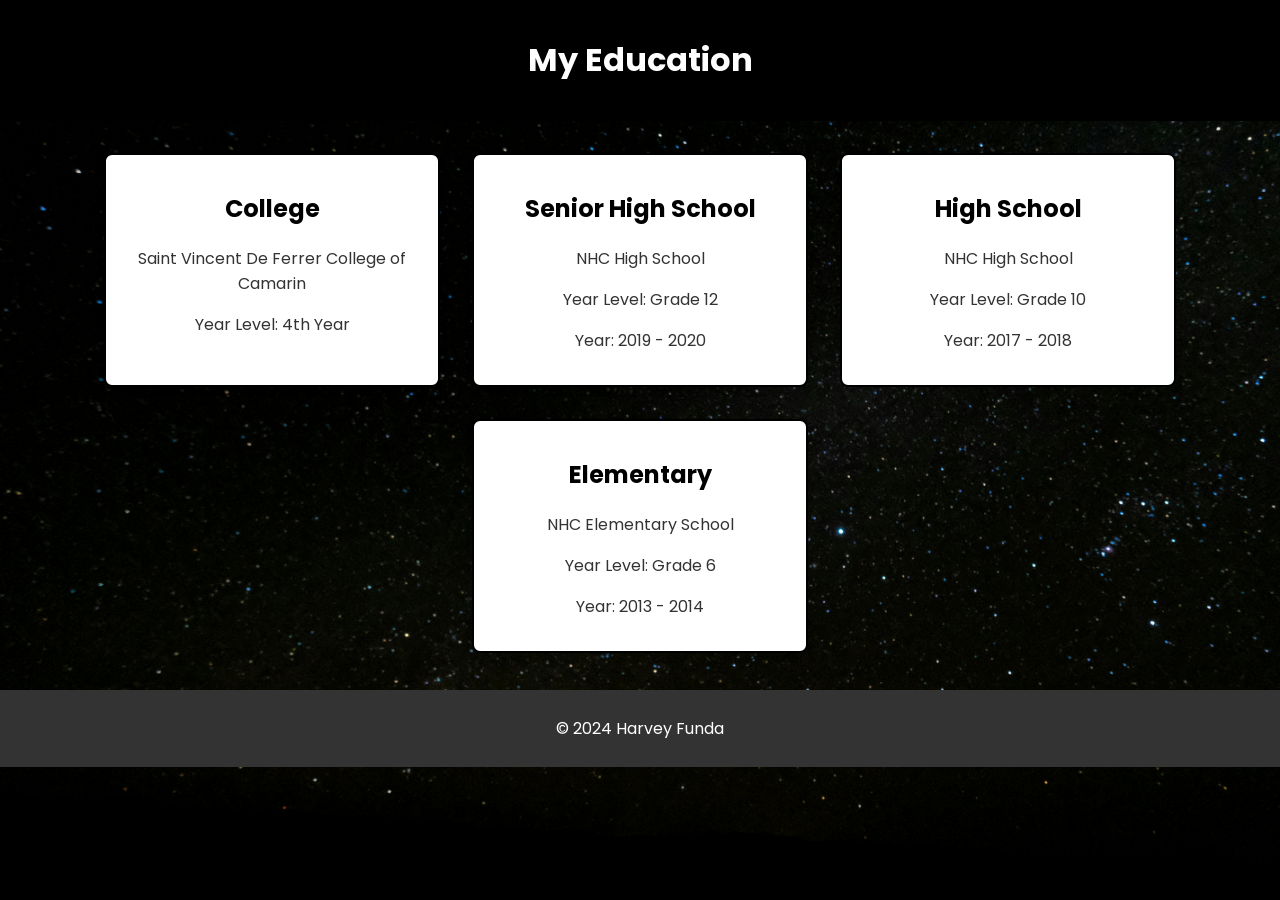
==== Education.html @ fb618db3 "first commit" ====
<!DOCTYPE html>
<html lang="en">
<head>
  <meta charset="UTF-8">
  <meta name="viewport" content="width=device-width, initial-scale=1.0">
  <title>Education Website</title>
  <style>
     @import url('https://fonts.googleapis.com/css2?family=Poppins:wght@300;400;500;600;700;800;900&display=swap');
    body {
      font-family: 'Poppins', sans-serif;
      margin: 0;
      padding: 0;
      background-image: url('starrey.jpg');
      background-size: cover;
      background-repeat: no-repeat;
      background-attachment: fixed;
      color: #333;
    }

    header {
      background-color: black;
      color: white;
      padding: 15px;
      text-align: center;
    }

    main {
      padding: 2rem;
      display: flex;
      flex-wrap: wrap;
      justify-content: center;
      gap: 2rem;
    }

    .container {
      background-color: white;
      border: 2px solid black;
      border-radius: 8px;
      box-shadow: 0 4px 6px rgba(0, 0, 0, 0.1);
      padding: 1rem;
      width: 300px;
      text-align: center;
    }

    .container h2 {
      color: black;
    }

    footer {
      background-color: #333;
      color: white;
      text-align: center;
      padding: 10px;
      margin-top: 5px;
    }
  </style>
</head>
<body>
  <header>
    <h1>My Education</h1>
  </header>
  <main>
    <div class="container">
      <h2>College</h2>
      <p>Saint Vincent De Ferrer College of Camarin</p>
      <p>Year Level: 4th Year</p>

    </div>
    <div class="container">
      <h2>Senior High School</h2>
      <p>NHC High School</p>
      <p>Year Level: Grade 12</p>
      <p>Year: 2019 - 2020</p>
    </div>
    <div class="container">
      <h2>High School</h2>
      <p>NHC High School</p>
      <p>Year Level: Grade 10</p>
      <p>Year: 2017 - 2018</p>
    </div>
    <div class="container">
      <h2>Elementary</h2>
      <p>NHC Elementary School</p>
      <p>Year Level: Grade 6</p>
      <p>Year: 2013 - 2014</p>
    </div>
  </main>
  <footer>
    <p>&copy; 2024 Harvey Funda</p>
  </footer>
</body>
</html>
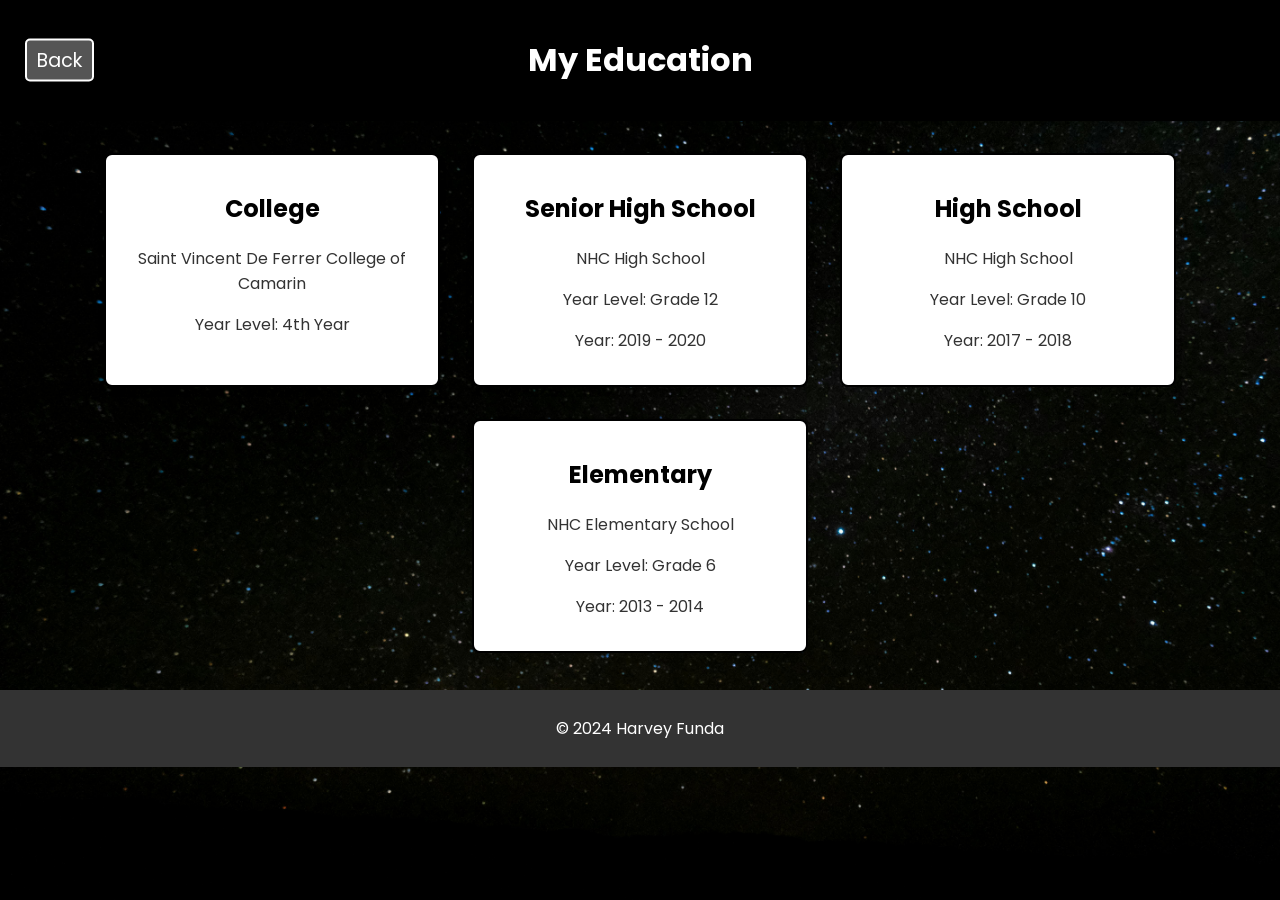
==== commit a1d9bb76: "Harvey's Portfolio" ====
--- a/Education.html
+++ b/Education.html
@@ -5,7 +5,7 @@
   <meta name="viewport" content="width=device-width, initial-scale=1.0">
   <title>Education Website</title>
   <style>
-     @import url('https://fonts.googleapis.com/css2?family=Poppins:wght@300;400;500;600;700;800;900&display=swap');
+    @import url('https://fonts.googleapis.com/css2?family=Poppins:wght@300;400;500;600;700;800;900&display=swap');
     body {
       font-family: 'Poppins', sans-serif;
       margin: 0;
@@ -22,6 +22,28 @@
       color: white;
       padding: 15px;
       text-align: center;
+      position: relative;
+    }
+
+    header a {
+      position: absolute;
+      top: 50%;
+      left: 10px;
+      margin-left: 15px;
+      transform: translateY(-50%);
+      text-decoration: none;
+      color: white;
+      font-size: 1.2em;
+      border: 2px solid white;
+      padding: 5px 10px;
+      border-radius: 5px;
+      background-color: #555;
+      transition: background-color 0.3s ease, transform 0.3s ease;
+    }
+
+    header a:hover {
+      background-color: #777;
+      transform: translateY(-50%) scale(1.05);
     }
 
     main {
@@ -57,6 +79,7 @@
 </head>
 <body>
   <header>
+    <a href="PortfolioMenu.html">Back</a>
     <h1>My Education</h1>
   </header>
   <main>
@@ -64,7 +87,6 @@
       <h2>College</h2>
       <p>Saint Vincent De Ferrer College of Camarin</p>
       <p>Year Level: 4th Year</p>
-
     </div>
     <div class="container">
       <h2>Senior High School</h2>
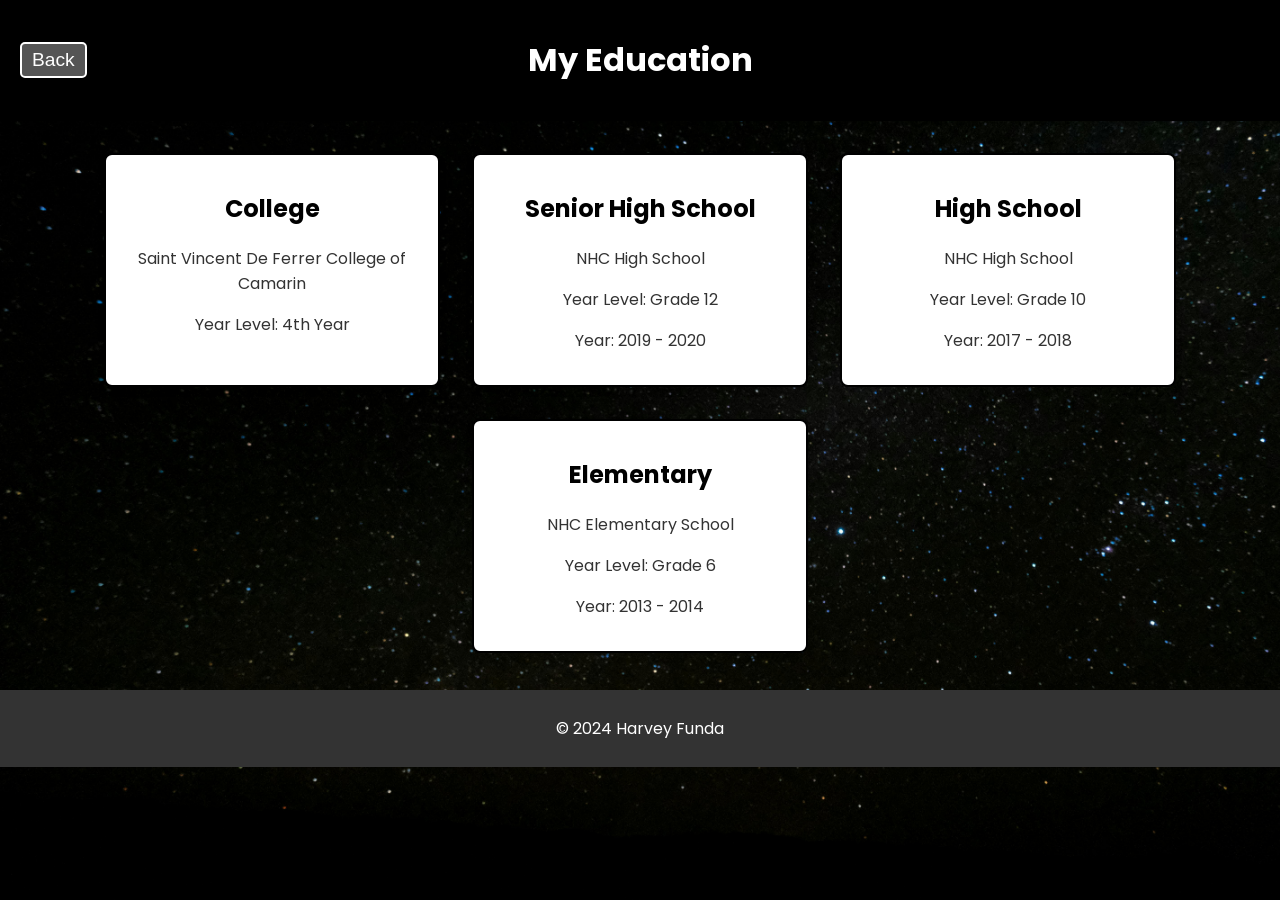
==== commit 0e5783cb: "Harvey's Portfolio" ====
--- a/Education.html
+++ b/Education.html
@@ -25,23 +25,23 @@
       position: relative;
     }
 
-    header a {
+    /* Custom Back Button Style */
+    .back-button {
       position: absolute;
       top: 50%;
-      left: 10px;
-      margin-left: 15px;
+      left: 20px;
       transform: translateY(-50%);
-      text-decoration: none;
+      font-size: 1.2em;
+      padding: 5px 10px;
+      background-color: #555;
       color: white;
-      font-size: 1.2em;
       border: 2px solid white;
-      padding: 5px 10px;
       border-radius: 5px;
-      background-color: #555;
+      cursor: pointer;
       transition: background-color 0.3s ease, transform 0.3s ease;
     }
 
-    header a:hover {
+    .back-button:hover {
       background-color: #777;
       transform: translateY(-50%) scale(1.05);
     }
@@ -79,7 +79,8 @@
 </head>
 <body>
   <header>
-    <a href="PortfolioMenu.html">Back</a>
+    <!-- Back Button Using the <button> tag -->
+    <button class="back-button" onclick="window.location.href='index.html'">Back</button>
     <h1>My Education</h1>
   </header>
   <main>
